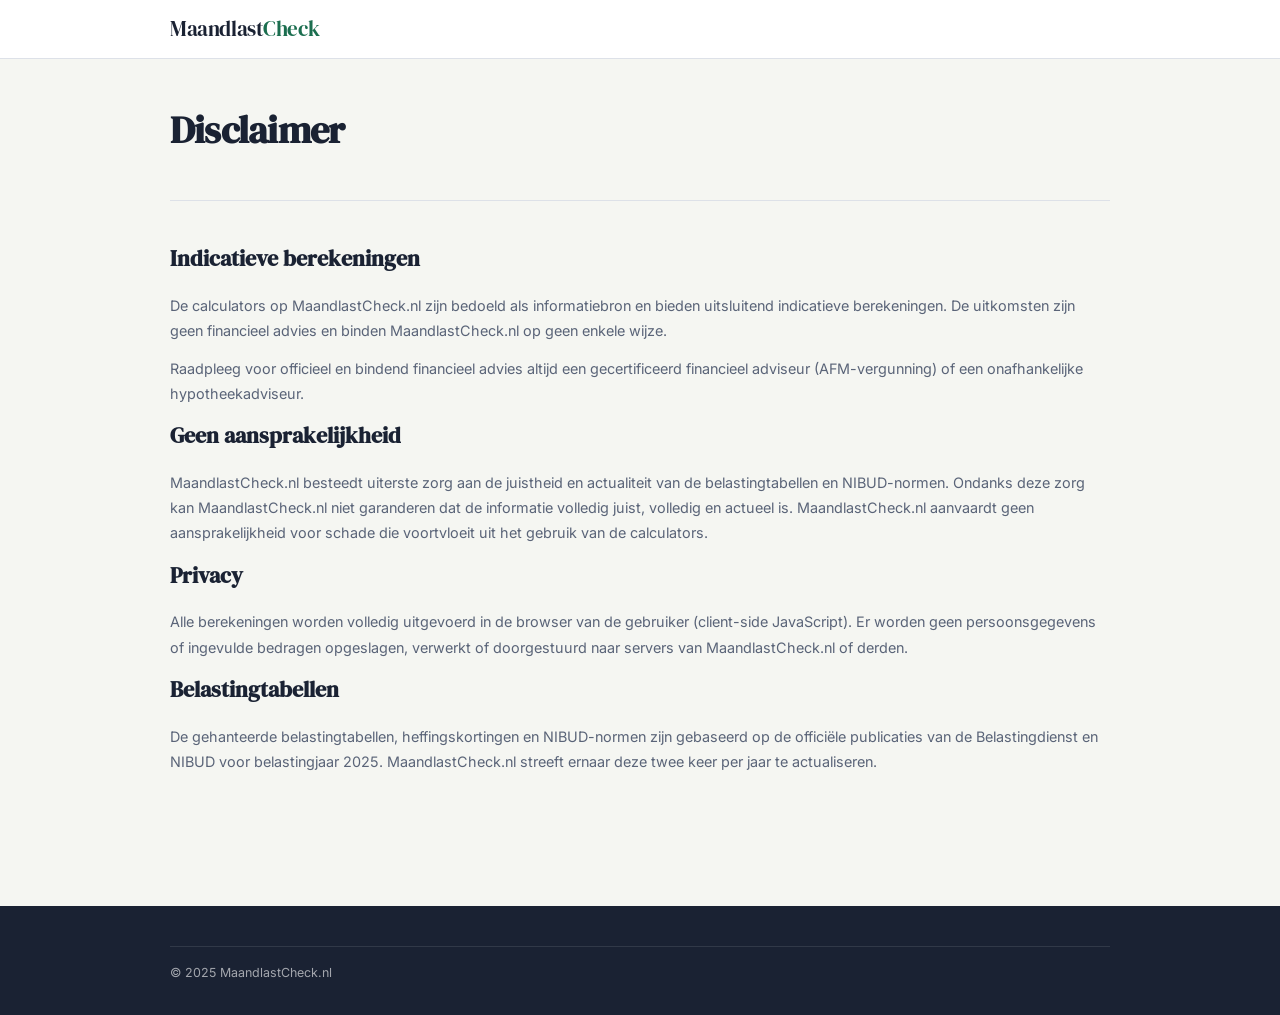
==== disclaimer.html @ 26892abf "Initial commit: netto salaris & hypotheek calculator" ====
<!DOCTYPE html>
<html lang="nl">
<head>
  <meta charset="UTF-8">
  <meta name="viewport" content="width=device-width, initial-scale=1.0">
  <title>Disclaimer | MaandlastCheck.nl</title>
  <meta name="robots" content="noindex">
  <link rel="preconnect" href="https://fonts.googleapis.com">
  <link href="https://fonts.googleapis.com/css2?family=Inter:wght@400;500;600&family=DM+Serif+Display&display=swap" rel="stylesheet">
  <link rel="stylesheet" href="css/style.css">
</head>
<body>
  <header class="site-header">
    <div class="container">
      <a href="/" class="logo">Maandlast<span>Check</span></a>
    </div>
  </header>
  <main class="tool-page">
    <div class="container">
      <div class="tool-page__header">
        <h1 class="tool-page__title">Disclaimer</h1>
      </div>
      <div class="tool-info">
        <h2>Indicatieve berekeningen</h2>
        <p>De calculators op MaandlastCheck.nl zijn bedoeld als informatiebron en bieden uitsluitend indicatieve berekeningen. De uitkomsten zijn geen financieel advies en binden MaandlastCheck.nl op geen enkele wijze.</p>
        <p>Raadpleeg voor officieel en bindend financieel advies altijd een gecertificeerd financieel adviseur (AFM-vergunning) of een onafhankelijke hypotheekadviseur.</p>

        <h2>Geen aansprakelijkheid</h2>
        <p>MaandlastCheck.nl besteedt uiterste zorg aan de juistheid en actualiteit van de belastingtabellen en NIBUD-normen. Ondanks deze zorg kan MaandlastCheck.nl niet garanderen dat de informatie volledig juist, volledig en actueel is. MaandlastCheck.nl aanvaardt geen aansprakelijkheid voor schade die voortvloeit uit het gebruik van de calculators.</p>

        <h2>Privacy</h2>
        <p>Alle berekeningen worden volledig uitgevoerd in de browser van de gebruiker (client-side JavaScript). Er worden geen persoonsgegevens of ingevulde bedragen opgeslagen, verwerkt of doorgestuurd naar servers van MaandlastCheck.nl of derden.</p>

        <h2>Belastingtabellen</h2>
        <p>De gehanteerde belastingtabellen, heffingskortingen en NIBUD-normen zijn gebaseerd op de officiële publicaties van de Belastingdienst en NIBUD voor belastingjaar 2025. MaandlastCheck.nl streeft ernaar deze twee keer per jaar te actualiseren.</p>
      </div>
    </div>
  </main>
  <footer class="site-footer">
    <div class="container">
      <p class="footer-legal">© 2025 MaandlastCheck.nl</p>
    </div>
  </footer>
</body>
</html>
---- css/style.css ----
/* ===========================
   MaandlastCheck — Stylesheet
   Palette: off-white bg, deep navy text, emerald accent, warm slate secondary
   =========================== */

:root {
  --bg:        #F5F6F2;
  --bg-card:   #FFFFFF;
  --text:      #1A2233;
  --text-muted:#5A6478;
  --accent:    #1B6E4F;      /* emerald groen — geld/vertrouwen */
  --accent-lt: #E8F5EF;
  --accent2:   #2E4A7A;      /* diep navy voor hypotheek */
  --accent2-lt:#EAF0FB;
  --border:    #DDE1E8;
  --radius:    10px;
  --radius-lg: 18px;
  --shadow:    0 2px 12px rgba(26,34,51,0.07);
  --font-display: 'DM Serif Display', Georgia, serif;
  --font-body:    'Inter', system-ui, sans-serif;
}

*, *::before, *::after { box-sizing: border-box; margin: 0; padding: 0; }

html { scroll-behavior: smooth; }

body {
  font-family: var(--font-body);
  background: var(--bg);
  color: var(--text);
  line-height: 1.6;
  font-size: 16px;
}

.container {
  max-width: 980px;
  margin: 0 auto;
  padding: 0 20px;
}

/* ——— HEADER ——— */
.site-header {
  background: var(--bg-card);
  border-bottom: 1px solid var(--border);
  position: sticky;
  top: 0;
  z-index: 100;
}

.site-header .container {
  display: flex;
  align-items: center;
  justify-content: space-between;
  height: 58px;
}

.logo {
  font-family: var(--font-display);
  font-size: 1.3rem;
  color: var(--text);
  text-decoration: none;
  letter-spacing: -0.02em;
}
.logo span { color: var(--accent); }

.site-header nav { display: flex; gap: 28px; }
.site-header nav a {
  font-size: 0.875rem;
  font-weight: 500;
  color: var(--text-muted);
  text-decoration: none;
  transition: color 0.15s;
}
.site-header nav a:hover { color: var(--accent); }

/* ——— HERO ——— */
.hero {
  padding: 60px 0 48px;
  border-bottom: 1px solid var(--border);
}

.hero-eyebrow {
  display: inline-block;
  font-size: 0.8rem;
  font-weight: 600;
  letter-spacing: 0.08em;
  text-transform: uppercase;
  color: var(--accent);
  background: var(--accent-lt);
  padding: 4px 12px;
  border-radius: 20px;
  margin-bottom: 20px;
}

.hero h1 {
  font-family: var(--font-display);
  font-size: clamp(2rem, 5vw, 3rem);
  line-height: 1.15;
  color: var(--text);
  margin-bottom: 18px;
  letter-spacing: -0.02em;
}

.hero-sub {
  font-size: 1.05rem;
  color: var(--text-muted);
  max-width: 520px;
  line-height: 1.65;
}

/* ——— AD SLOT ——— */
.ad-slot {
  padding: 20px 20px;
  min-height: 90px;
  display: flex;
  align-items: center;
  justify-content: center;
  background: transparent;
}

/* ——— TOOL CARDS ——— */
.tools-grid {
  padding: 40px 20px;
  display: grid;
  grid-template-columns: 1fr 1fr;
  gap: 24px;
}

@media (max-width: 680px) {
  .tools-grid { grid-template-columns: 1fr; }
}

.tool-card {
  background: var(--bg-card);
  border: 1px solid var(--border);
  border-radius: var(--radius-lg);
  padding: 28px;
  display: flex;
  gap: 18px;
  box-shadow: var(--shadow);
  transition: transform 0.15s, box-shadow 0.15s;
}

.tool-card:hover {
  transform: translateY(-2px);
  box-shadow: 0 6px 24px rgba(26,34,51,0.11);
}

.tool-card--primary { border-color: var(--accent); border-width: 2px; }

.tool-card__icon {
  font-size: 1.6rem;
  width: 48px;
  height: 48px;
  display: flex;
  align-items: center;
  justify-content: center;
  background: var(--accent-lt);
  border-radius: var(--radius);
  flex-shrink: 0;
  font-family: var(--font-display);
  color: var(--accent);
  font-weight: 700;
}

.tool-card--primary ~ .tool-card .tool-card__icon {
  background: var(--accent2-lt);
  color: var(--accent2);
}

.tool-card__tag {
  font-size: 0.72rem;
  font-weight: 600;
  letter-spacing: 0.07em;
  text-transform: uppercase;
  color: var(--accent);
  margin-bottom: 6px;
}

.tool-card__title {
  font-size: 1.1rem;
  font-weight: 600;
  color: var(--text);
  margin-bottom: 10px;
  line-height: 1.3;
}

.tool-card__desc {
  font-size: 0.875rem;
  color: var(--text-muted);
  line-height: 1.6;
  margin-bottom: 14px;
}

.tool-card__features {
  list-style: none;
  margin-bottom: 20px;
  display: flex;
  flex-direction: column;
  gap: 5px;
}

.tool-card__features li {
  font-size: 0.8rem;
  color: var(--text-muted);
  padding-left: 16px;
  position: relative;
}
.tool-card__features li::before {
  content: '✓';
  position: absolute;
  left: 0;
  color: var(--accent);
  font-weight: 700;
  font-size: 0.75rem;
}

/* ——— BUTTONS ——— */
.btn {
  display: inline-block;
  padding: 11px 22px;
  border-radius: var(--radius);
  font-size: 0.875rem;
  font-weight: 600;
  text-decoration: none;
  transition: background 0.15s, color 0.15s, transform 0.1s;
}
.btn:hover { transform: translateY(-1px); }

.btn--primary {
  background: var(--accent);
  color: #fff;
}
.btn--primary:hover { background: #155c40; }

.btn--secondary {
  background: var(--accent2);
  color: #fff;
}
.btn--secondary:hover { background: #233d68; }

/* ——— CONTENT SECTION ——— */
.content-section {
  padding: 48px 20px;
  display: grid;
  grid-template-columns: 1fr 1fr;
  gap: 48px;
  border-top: 1px solid var(--border);
}

@media (max-width: 680px) {
  .content-section { grid-template-columns: 1fr; }
}

.content-block h2 {
  font-family: var(--font-display);
  font-size: 1.4rem;
  color: var(--text);
  margin-bottom: 16px;
}

.content-block p {
  font-size: 0.9rem;
  color: var(--text-muted);
  line-height: 1.7;
  margin-bottom: 12px;
}

.faq-item {
  margin-bottom: 20px;
  padding-bottom: 20px;
  border-bottom: 1px solid var(--border);
}
.faq-item:last-child { border-bottom: none; margin-bottom: 0; }

.faq-item h3 {
  font-size: 0.9rem;
  font-weight: 600;
  color: var(--text);
  margin-bottom: 6px;
}

.faq-item p {
  font-size: 0.85rem;
  margin-bottom: 0;
}

/* ——— FOOTER ——— */
.site-footer {
  background: var(--text);
  color: rgba(255,255,255,0.6);
  padding: 40px 0 32px;
  margin-top: 60px;
}

.site-footer .container {
  display: flex;
  flex-direction: column;
  gap: 20px;
}

.footer-left strong {
  display: block;
  color: #fff;
  font-size: 1rem;
  margin-bottom: 4px;
}

.footer-left p { font-size: 0.85rem; }

.footer-nav {
  display: flex;
  gap: 20px;
  flex-wrap: wrap;
}

.footer-nav a {
  color: rgba(255,255,255,0.65);
  text-decoration: none;
  font-size: 0.85rem;
  transition: color 0.15s;
}
.footer-nav a:hover { color: #fff; }

.footer-legal {
  font-size: 0.78rem;
  border-top: 1px solid rgba(255,255,255,0.1);
  padding-top: 16px;
}

/* ——— TOOL PAGE LAYOUT ——— */
.tool-page {
  padding: 40px 0 60px;
}

.tool-page__header {
  margin-bottom: 32px;
}

.tool-page__breadcrumb {
  font-size: 0.8rem;
  color: var(--text-muted);
  margin-bottom: 12px;
}
.tool-page__breadcrumb a { color: var(--text-muted); text-decoration: none; }
.tool-page__breadcrumb a:hover { color: var(--accent); }

.tool-page__title {
  font-family: var(--font-display);
  font-size: clamp(1.6rem, 4vw, 2.4rem);
  color: var(--text);
  margin-bottom: 10px;
  letter-spacing: -0.02em;
}

.tool-page__subtitle {
  font-size: 1rem;
  color: var(--text-muted);
  max-width: 500px;
}

.tool-layout {
  display: grid;
  grid-template-columns: 420px 1fr;
  gap: 28px;
  align-items: start;
}

@media (max-width: 780px) {
  .tool-layout { grid-template-columns: 1fr; }
}

/* ——— CALCULATOR CARD ——— */
.calc-card {
  background: var(--bg-card);
  border: 1px solid var(--border);
  border-radius: var(--radius-lg);
  padding: 28px;
  box-shadow: var(--shadow);
}

.calc-card__section {
  margin-bottom: 22px;
}

.calc-card__section-label {
  font-size: 0.72rem;
  font-weight: 700;
  letter-spacing: 0.08em;
  text-transform: uppercase;
  color: var(--text-muted);
  margin-bottom: 14px;
}

.form-group {
  margin-bottom: 16px;
}

.form-group label {
  display: block;
  font-size: 0.85rem;
  font-weight: 500;
  color: var(--text);
  margin-bottom: 6px;
}

.form-group .hint {
  font-size: 0.75rem;
  color: var(--text-muted);
  margin-top: 4px;
}

.input-wrap {
  position: relative;
}

.input-prefix {
  position: absolute;
  left: 12px;
  top: 50%;
  transform: translateY(-50%);
  font-size: 0.9rem;
  color: var(--text-muted);
  pointer-events: none;
}

input[type="number"],
input[type="text"],
select {
  width: 100%;
  padding: 10px 14px;
  border: 1.5px solid var(--border);
  border-radius: var(--radius);
  font-family: var(--font-body);
  font-size: 0.95rem;
  color: var(--text);
  background: var(--bg);
  transition: border-color 0.15s;
  -moz-appearance: textfield;
}

input[type="number"]::-webkit-inner-spin-button { -webkit-appearance: none; }

.has-prefix input {
  padding-left: 30px;
}

input:focus, select:focus {
  outline: none;
  border-color: var(--accent);
  background: #fff;
}

.toggle-row {
  display: flex;
  align-items: center;
  justify-content: space-between;
  padding: 10px 0;
  border-bottom: 1px solid var(--border);
}
.toggle-row:last-child { border-bottom: none; }

.toggle-row label {
  font-size: 0.875rem;
  color: var(--text);
  cursor: pointer;
}

.toggle {
  position: relative;
  width: 40px;
  height: 22px;
}
.toggle input { opacity: 0; width: 0; height: 0; }
.toggle-track {
  position: absolute;
  inset: 0;
  background: var(--border);
  border-radius: 11px;
  cursor: pointer;
  transition: background 0.2s;
}
.toggle input:checked + .toggle-track { background: var(--accent); }
.toggle-track::after {
  content: '';
  position: absolute;
  width: 16px;
  height: 16px;
  background: #fff;
  border-radius: 50%;
  top: 3px;
  left: 3px;
  transition: transform 0.2s;
}
.toggle input:checked + .toggle-track::after { transform: translateX(18px); }

/* ——— RESULTS ——— */
.results-card {
  background: var(--accent);
  border-radius: var(--radius-lg);
  padding: 28px;
  color: #fff;
}

.results-card.navy { background: var(--accent2); }

.results-main-label {
  font-size: 0.8rem;
  font-weight: 600;
  letter-spacing: 0.07em;
  text-transform: uppercase;
  opacity: 0.75;
  margin-bottom: 6px;
}

.results-main-value {
  font-family: var(--font-display);
  font-size: 2.8rem;
  letter-spacing: -0.02em;
  margin-bottom: 24px;
  line-height: 1;
}

.results-breakdown {
  display: flex;
  flex-direction: column;
  gap: 0;
}

.result-line {
  display: flex;
  justify-content: space-between;
  align-items: center;
  padding: 9px 0;
  border-bottom: 1px solid rgba(255,255,255,0.15);
  font-size: 0.875rem;
}

.result-line:last-child { border-bottom: none; }

.result-line__label { opacity: 0.8; }

.result-line__value {
  font-weight: 600;
  font-variant-numeric: tabular-nums;
}

.result-line--subtotal {
  border-top: 1px solid rgba(255,255,255,0.3);
  margin-top: 4px;
  padding-top: 12px;
}

.result-line--negative .result-line__value { opacity: 0.7; }

.results-disclaimer {
  margin-top: 20px;
  font-size: 0.75rem;
  opacity: 0.6;
  line-height: 1.5;
}

/* ——— TOOL INFO BLOCKS ——— */
.tool-info {
  margin-top: 40px;
  padding-top: 40px;
  border-top: 1px solid var(--border);
}

.tool-info h2 {
  font-family: var(--font-display);
  font-size: 1.4rem;
  color: var(--text);
  margin-bottom: 16px;
}

.tool-info p {
  font-size: 0.9rem;
  color: var(--text-muted);
  line-height: 1.75;
  margin-bottom: 12px;
}

.tool-info h3 {
  font-size: 1rem;
  font-weight: 600;
  color: var(--text);
  margin: 24px 0 8px;
}
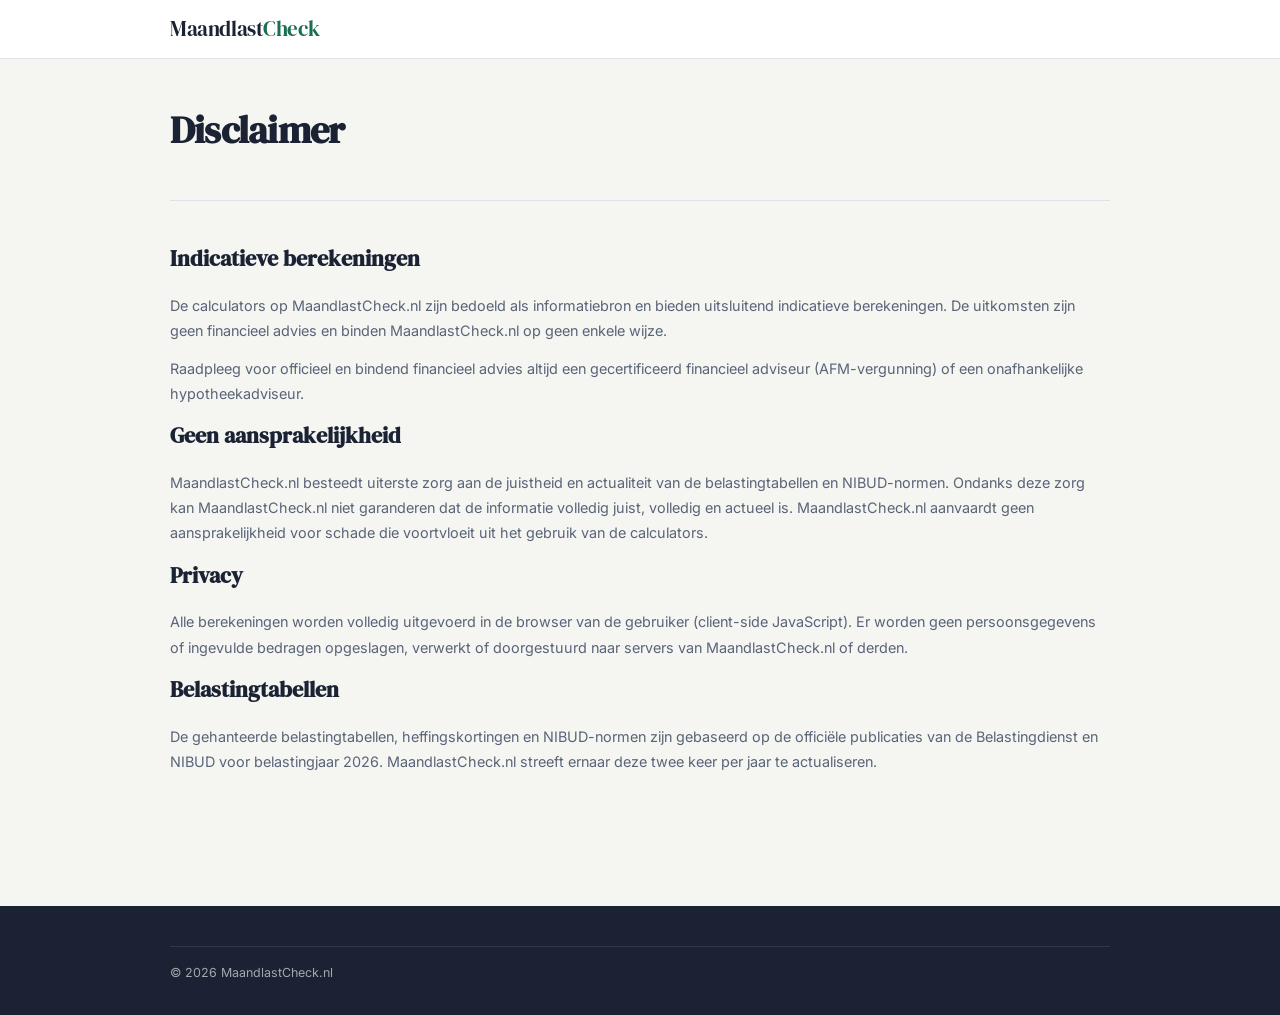
==== commit cbe64950: "Update alle 2025 referenties naar 2026 door hele site Titels, h1's, schema.org, footers, disclaimers" ====
--- a/disclaimer.html
+++ b/disclaimer.html
@@ -8,6 +8,15 @@
   <link rel="preconnect" href="https://fonts.googleapis.com">
   <link href="https://fonts.googleapis.com/css2?family=Inter:wght@400;500;600&family=DM+Serif+Display&display=swap" rel="stylesheet">
   <link rel="stylesheet" href="css/style.css">
+
+  <!-- Google tag (gtag.js) -->
+  <script async src="https://www.googletagmanager.com/gtag/js?id=G-0BPFBM6MPD"></script>
+  <script>
+    window.dataLayer = window.dataLayer || [];
+    function gtag(){dataLayer.push(arguments);}
+    gtag('js', new Date());
+    gtag('config', 'G-0BPFBM6MPD');
+  </script>
 </head>
 <body>
   <header class="site-header">
@@ -32,13 +41,13 @@
         <p>Alle berekeningen worden volledig uitgevoerd in de browser van de gebruiker (client-side JavaScript). Er worden geen persoonsgegevens of ingevulde bedragen opgeslagen, verwerkt of doorgestuurd naar servers van MaandlastCheck.nl of derden.</p>
 
         <h2>Belastingtabellen</h2>
-        <p>De gehanteerde belastingtabellen, heffingskortingen en NIBUD-normen zijn gebaseerd op de officiële publicaties van de Belastingdienst en NIBUD voor belastingjaar 2025. MaandlastCheck.nl streeft ernaar deze twee keer per jaar te actualiseren.</p>
+        <p>De gehanteerde belastingtabellen, heffingskortingen en NIBUD-normen zijn gebaseerd op de officiële publicaties van de Belastingdienst en NIBUD voor belastingjaar 2026. MaandlastCheck.nl streeft ernaar deze twee keer per jaar te actualiseren.</p>
       </div>
     </div>
   </main>
   <footer class="site-footer">
     <div class="container">
-      <p class="footer-legal">© 2025 MaandlastCheck.nl</p>
+      <p class="footer-legal">© 2026 MaandlastCheck.nl</p>
     </div>
   </footer>
 </body>
